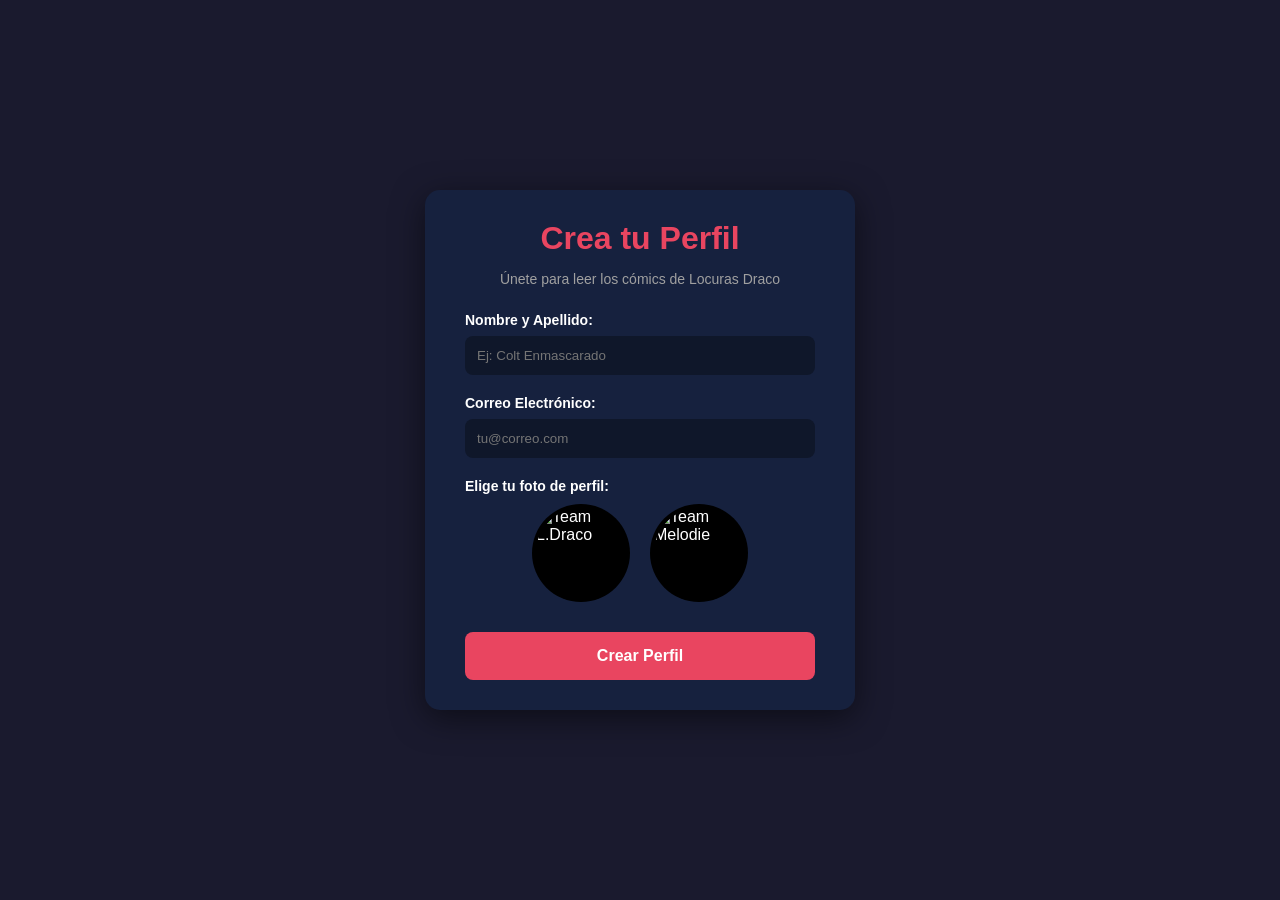
==== index.html @ 7188ccbd "Generando formulario para crear perfil base" ====
<!DOCTYPE html>
<html lang="es">
<head>
    <meta charset="UTF-8">
    <meta name="viewport" content="width=device-width, initial-scale=1.0">
    <title>Registro - Locuras Draco</title>
    <link rel="stylesheet" href="style.css">
</head>
<body>
    <div class="contenedor-perfil">
        <h1>Crea tu Perfil</h1>
        <p class="subtitulo">Únete para leer los cómics de Locuras Draco</p>
        
        <form id="formulario-registro">
            <div class="grupo-input">
                <label for="nombreCompleto">Nombre y Apellido:</label>
                <input type="text" id="nombreCompleto" required placeholder="Ej: Colt Enmascarado">
            </div>

            <div class="grupo-input">
                <label for="correo">Correo Electrónico:</label>
                <input type="email" id="correo" required placeholder="tu@correo.com">
            </div>

            <div class="grupo-input">
                <label>Elige tu foto de perfil:</label>
                <div class="opciones-avatar" id="contenedor-avatares">
                    <img src="WhatsApp Image 2026-05-31 at 8.29.41 PM.jpeg" alt="Team L.Draco" class="avatar-opcion" data-avatar="Locuras Draco">
                    <img src="WhatsApp Image 2026-05-31 at 8.29.41 PM (1).jpeg" alt="Team Melodie" class="avatar-opcion" data-avatar="Melodie Aesthetic">
                </div>
                <input type="hidden" id="avatarSeleccionado" value="">
            </div>

            <button type="submit" class="btn-crear">Crear Perfil</button>
        </form>
    </div>

    <script src="script.js"></script>
</body>
</html>
---- style.css ----
body {
    background-color: #1a1a2e;
    color: white;
    font-family: 'Segoe UI', Tahoma, Geneva, Verdana, sans-serif;
    display: flex;
    justify-content: center;
    align-items: center;
    height: 100vh;
    margin: 0;
}

.contenedor-perfil {
    background-color: #16213e;
    padding: 30px 40px;
    border-radius: 15px;
    box-shadow: 0 8px 32px rgba(0,0,0,0.5);
    width: 100%;
    max-width: 350px;
    text-align: center;
}

h1 {
    margin-top: 0;
    margin-bottom: 5px;
    color: #e94560;
}

.subtitulo {
    font-size: 14px;
    color: #a0a0a0;
    margin-bottom: 25px;
}

.grupo-input {
    margin-bottom: 20px;
    text-align: left;
}

.grupo-input label {
    display: block;
    margin-bottom: 8px;
    font-weight: bold;
    font-size: 14px;
}

.grupo-input input[type="text"],
.grupo-input input[type="email"] {
    width: 100%;
    padding: 12px;
    border-radius: 8px;
    border: none;
    box-sizing: border-box;
    background-color: #0f172a;
    color: white;
    outline: none;
}

.opciones-avatar {
    display: flex;
    justify-content: center;
    gap: 20px;
    margin-top: 10px;
}

.avatar-opcion {
    width: 90px;
    height: 90px;
    border-radius: 50%;
    object-fit: cover;
    cursor: pointer;
    border: 4px solid transparent;
    transition: transform 0.2s, border-color 0.2s;
    background-color: #000;
}

.avatar-opcion:hover {
    transform: scale(1.1);
}

.avatar-opcion.seleccionada {
    border-color: #e94560;
    box-shadow: 0 0 15px #e94560;
    transform: scale(1.1);
}

.btn-crear {
    background-color: #e94560;
    color: white;
    border: none;
    padding: 15px;
    border-radius: 8px;
    cursor: pointer;
    font-size: 16px;
    width: 100%;
    font-weight: bold;
    transition: background-color 0.3s;
    margin-top: 10px;
}

.btn-crear:hover {
    background-color: #d1304b;
}
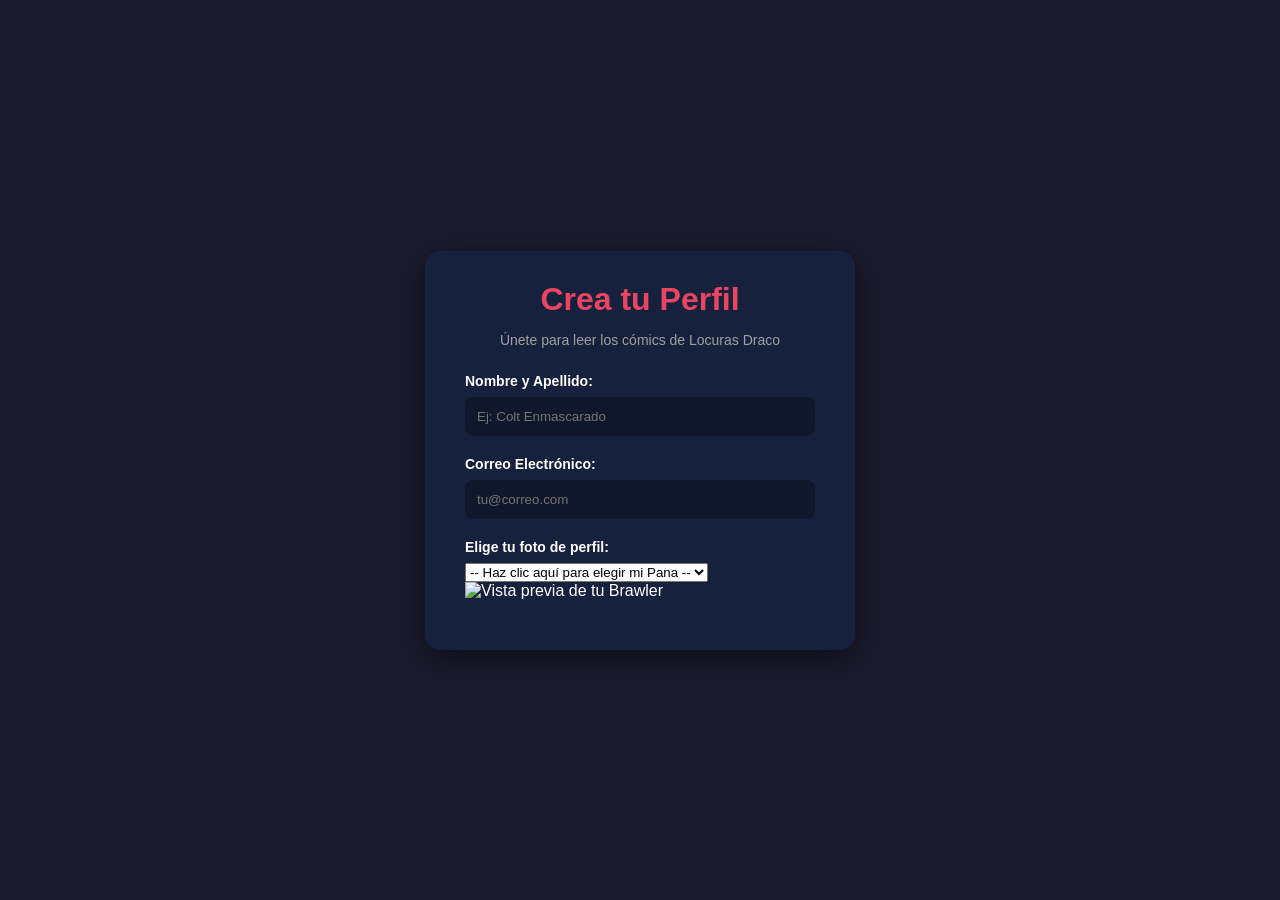
==== commit 321061b0: "ajustando para que se enfoque la imagen" ====
--- a/index.html
+++ b/index.html
@@ -22,18 +22,18 @@
                 <input type="email" id="correo" required placeholder="tu@correo.com">
             </div>
 
+            <!-- Selección de Avatar con Menú Desplegable -->
             <div class="grupo-input">
-                <label>Elige tu foto de perfil:</label>
-                <div class="opciones-avatar" id="contenedor-avatares">
-                    <img src="WhatsApp Image 2026-05-31 at 8.29.41 PM.jpeg" alt="Team L.Draco" class="avatar-opcion" data-avatar="Locuras Draco">
-                    <img src="WhatsApp Image 2026-05-31 at 8.29.41 PM (1).jpeg" alt="Team Melodie" class="avatar-opcion" data-avatar="Melodie Aesthetic">
+                <label for="selectorAvatar">Elige tu foto de perfil:</label>
+                <select id="selectorAvatar" required>
+                    <option value="" disabled selected>-- Haz clic aquí para elegir mi Pana --</option>
+                    <option value="WhatsApp Image 2026-05-31 at 8.29.41 PM.jpeg">Locuras Draco</option>
+                    <option value="WhatsApp Image 2026-05-31 at 8.29.41 PM (1).jpeg">Melodie Aesthetic</option>
+                </select>
+                <div id="vista-previa-avatar" class="vista-previa-oculta">
+                    <img id="imagen-avatar" src="" alt="Vista previa de tu Brawler">
                 </div>
-                <input type="hidden" id="avatarSeleccionado" value="">
             </div>
-
-            <button type="submit" class="btn-crear">Crear Perfil</button>
-        </form>
-    </div>
 
     <script src="script.js"></script>
 </body>
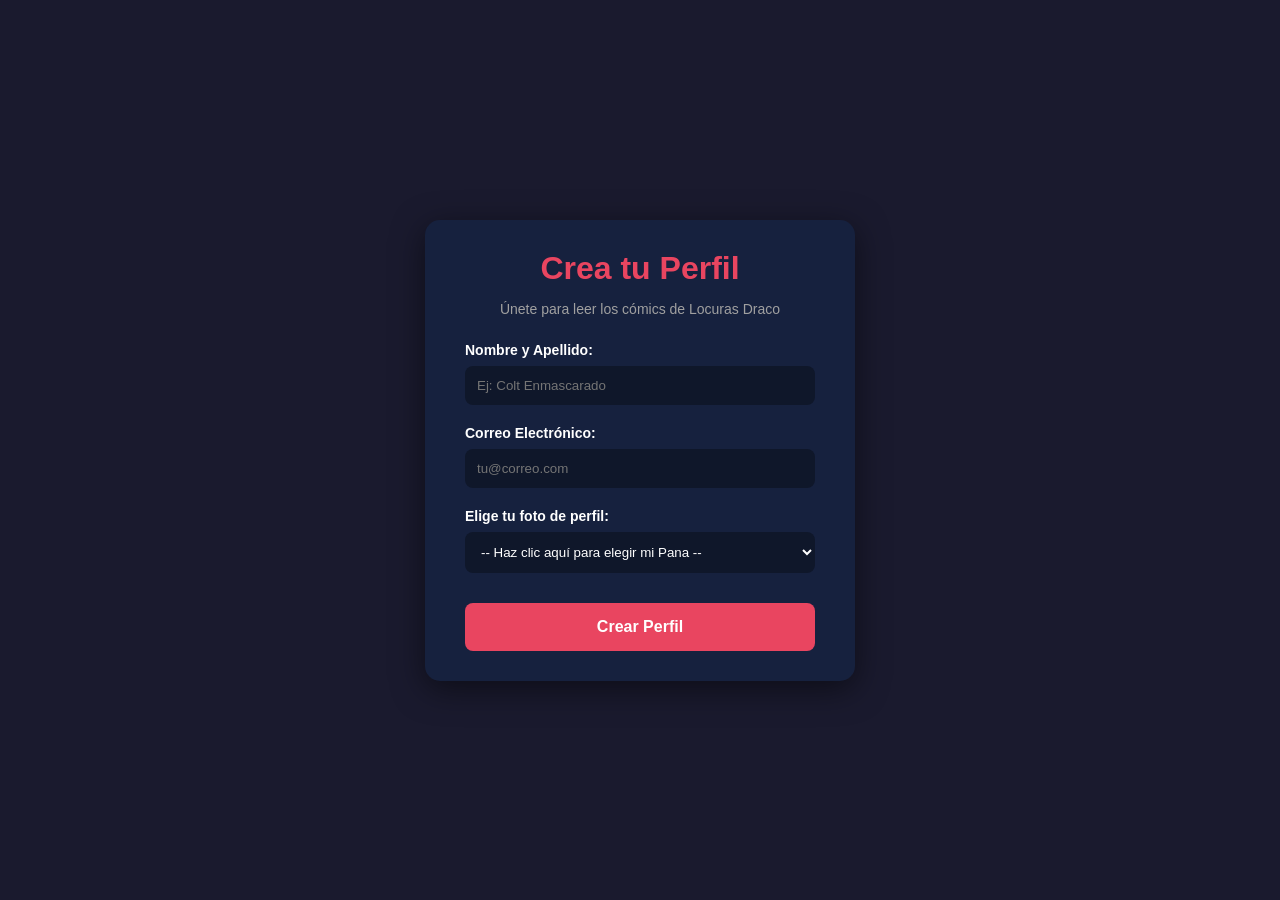
==== commit 1dddf4c2: "Ajuste al css y verificacion del perfil" ====
--- a/index.html
+++ b/index.html
@@ -34,6 +34,9 @@
                     <img id="imagen-avatar" src="" alt="Vista previa de tu Brawler">
                 </div>
             </div>
+<button type="submit" class="btn-crear">Crear Perfil</button>
+        </form>
+    </div>
 
     <script src="script.js"></script>
 </body>
--- a/style.css
+++ b/style.css
@@ -1,3 +1,6 @@
+/* =========================================
+   1. ESTILOS GENERALES Y FORMULARIO DE REGISTRO
+   ========================================= */
 body {
     background-color: #1a1a2e;
     color: white;
@@ -55,32 +58,35 @@
     outline: none;
 }
 
-.opciones-avatar {
-    display: flex;
-    justify-content: center;
-    gap: 20px;
-    margin-top: 10px;
-}
-
-.avatar-opcion {
-    width: 90px;
-    height: 90px;
+select {
+    width: 100%;
+    padding: 12px;
+    border-radius: 8px;
+    border: none;
+    background-color: #0f172a;
+    color: white;
+    outline: none;
+    font-family: inherit;
+    cursor: pointer;
+}
+
+.vista-previa-oculta {
+    display: none !important;
+}
+
+#vista-previa-avatar {
+    margin-top: 15px;
+    display: flex;
+    justify-content: center;
+}
+
+#imagen-avatar {
+    width: 120px;
+    height: 120px;
     border-radius: 50%;
     object-fit: cover;
-    cursor: pointer;
-    border: 4px solid transparent;
-    transition: transform 0.2s, border-color 0.2s;
-    background-color: #000;
-}
-
-.avatar-opcion:hover {
-    transform: scale(1.1);
-}
-
-.avatar-opcion.seleccionada {
-    border-color: #e94560;
-    box-shadow: 0 0 15px #e94560;
-    transform: scale(1.1);
+    border: 3px solid #e94560;
+    box-shadow: 0 0 15px rgba(233, 69, 96, 0.4);
 }
 
 .btn-crear {
@@ -99,4 +105,206 @@
 
 .btn-crear:hover {
     background-color: #d1304b;
+}
+
+/* =========================================
+   2. ESTILOS DE LA PÁGINA DE INICIO (CÓMICS Y CHAT)
+   ========================================= */
+
+/* Quitar el centrado total solo en la página de inicio */
+.cuerpo-inicio {
+    display: block;
+    height: auto;
+    padding-top: 50px;
+}
+
+.cabecera-bienvenida {
+    text-align: center;
+}
+
+.cabecera-bienvenida h1 {
+    color: #e94560;
+    font-size: 2.5rem;
+    margin-bottom: 10px;
+    text-shadow: 0 0 10px rgba(233, 69, 96, 0.5);
+}
+
+.cabecera-bienvenida p {
+    font-size: 1.2rem;
+    color: #a0a0a0;
+    margin-bottom: 50px;
+}
+
+/* Nuevo contenedor principal para posicionar bien el chat */
+.contenedor-principal-inicio {
+    position: relative;
+    max-width: 1200px;
+    margin: 0 auto;
+    padding-bottom: 50px;
+}
+
+/* Temporadas centradas a la perfección */
+.contenedor-temporadas-centro {
+    display: flex;
+    justify-content: center;
+    gap: 40px;
+    margin-top: 40px;
+}
+
+.tarjeta-temporada {
+    background-color: #16213e;
+    border-radius: 15px;
+    padding: 20px;
+    width: 260px;
+    box-shadow: 0 8px 32px rgba(0,0,0,0.5);
+    transition: transform 0.3s ease, box-shadow 0.3s ease;
+    text-align: center;
+}
+
+.tarjeta-temporada:hover {
+    transform: translateY(-10px);
+    box-shadow: 0 15px 40px rgba(233, 69, 96, 0.3);
+}
+
+.portada-temporada {
+    height: 350px;
+    background-color: #0f172a;
+    border-radius: 10px;
+    display: flex;
+    align-items: center;
+    justify-content: center;
+    font-size: 4rem;
+    font-weight: bold;
+    color: rgba(255,255,255,0.05);
+    margin-bottom: 20px;
+    border: 2px dashed #3a4a6b;
+}
+
+.tarjeta-temporada h2 {
+    margin: 0 0 15px 0;
+    color: white;
+    font-size: 1.5rem;
+}
+
+.btn-leer {
+    background-color: #e94560;
+    color: white;
+    border: none;
+    padding: 12px;
+    border-radius: 8px;
+    cursor: pointer;
+    font-size: 16px;
+    font-weight: bold;
+    width: 100%;
+    transition: background-color 0.3s;
+}
+
+.btn-leer:hover {
+    background-color: #d1304b;
+}
+
+/* Panel de chat flotando a la derecha (Grilla 3x3) */
+.panel-chat-cuadricula {
+    position: absolute;
+    right: -250px;
+    top: 100px;
+    width: 360px;
+    text-align: center;
+}
+
+.titulo-chats {
+    color: #e94560;
+    font-size: 1.2rem;
+    margin-bottom: 15px;
+    border-bottom: 2px solid #e94560;
+    padding-bottom: 5px;
+}
+
+.grilla-chats {
+    display: grid;
+    grid-template-columns: repeat(3, 1fr);
+    gap: 10px;
+}
+
+.tarjeta-chat-mini {
+    background-color: #16213e;
+    padding: 10px 5px;
+    border-radius: 10px;
+    border: 1px solid #2a3a5c;
+    display: flex;
+    flex-direction: column;
+    align-items: center;
+}
+
+.tarjeta-chat-mini h3 {
+    color: white;
+    font-size: 0.9rem;
+    margin: 8px 0;
+}
+
+.foto-cuadrada-mini {
+    width: 80px;
+    height: 80px;
+    object-fit: cover;
+    border: 2px solid #e94560;
+    border-radius: 20px;
+    background-color: white;
+}
+
+.placeholder-personaje {
+    display: flex;
+    align-items: center;
+    justify-content: center;
+    background-color: #0f172a;
+    color: #3a4a6b;
+    font-size: 2rem;
+    font-weight: bold;
+}
+
+.btn-chat-mini {
+    background-color: #0f172a;
+    color: #e94560;
+    border: 1px solid #e94560;
+    padding: 5px;
+    border-radius: 5px;
+    cursor: pointer;
+    font-size: 0.8rem;
+    width: 90%;
+    transition: all 0.3s;
+}
+
+.btn-chat-mini:hover:not(:disabled) {
+    background-color: #e94560;
+    color: white;
+}
+
+/* =========================================
+   3. PERFIL DE USUARIO (ARRIBA DERECHA)
+   ========================================= */
+.perfil-usuario-top {
+    position: absolute;
+    top: 20px;
+    right: 30px;
+    display: flex;
+    align-items: center;
+    gap: 15px;
+    background-color: #16213e;
+    padding: 8px 20px;
+    border-radius: 30px;
+    border: 2px solid #003cff;
+    box-shadow: 0 4px 15px rgba(233, 69, 96, 0.3);
+}
+
+.perfil-usuario-top span {
+    color: white;
+    font-weight: bold;
+    font-size: 1rem;
+}
+
+.perfil-usuario-top img {
+    width: 45px;
+    height: 45px;
+    border-radius: 50%;
+    object-fit: cover;
+    border: 2px solid white;
 }
